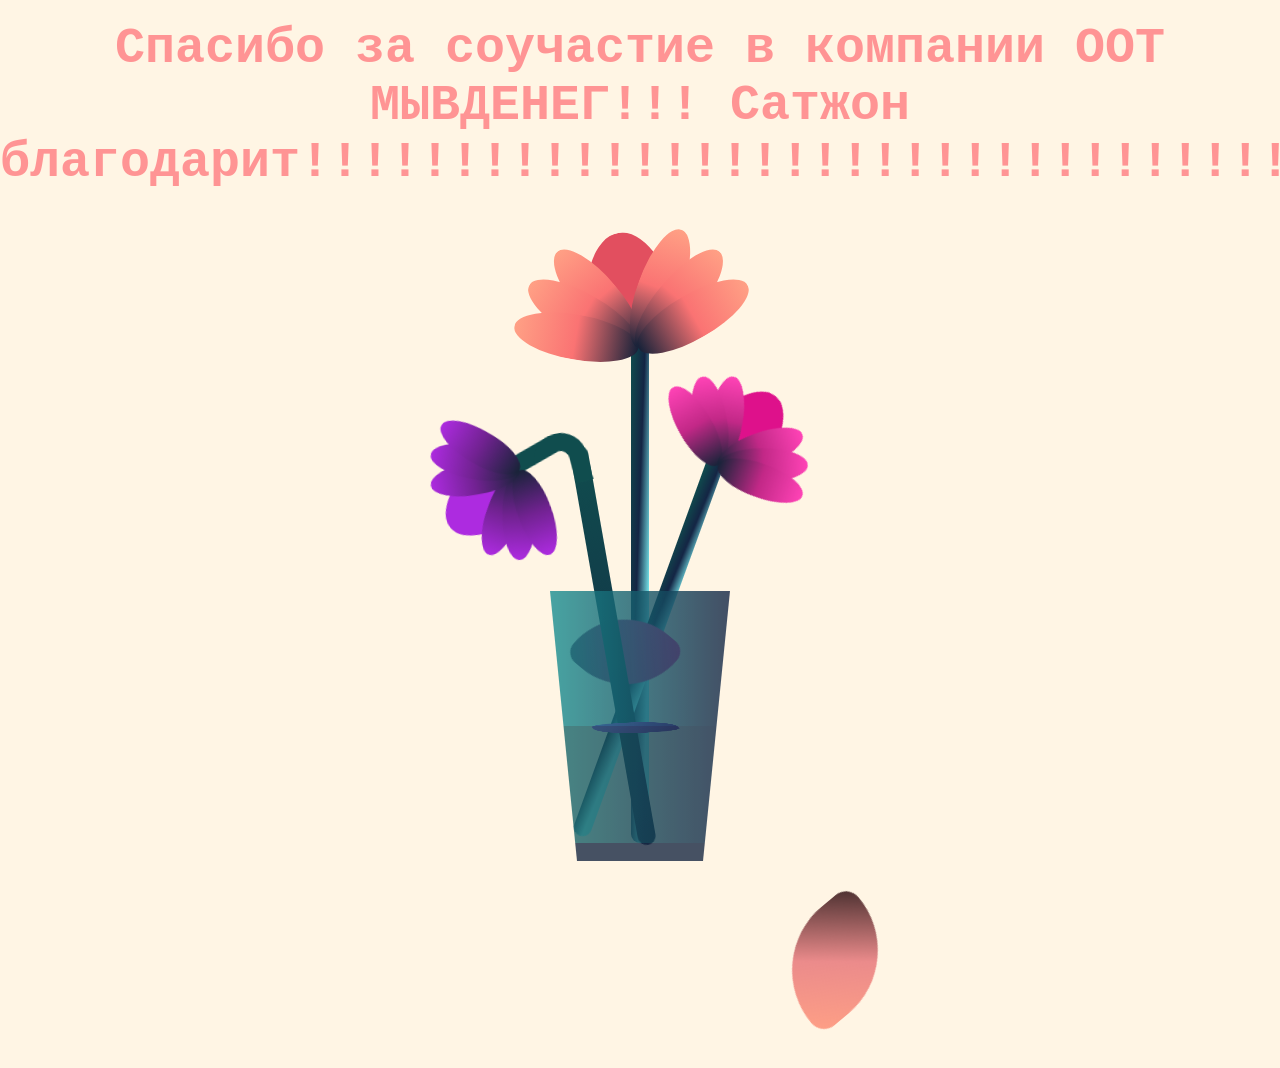
==== lastpage.html @ 5491c105 "first commit" ====
<!DOCTYPE html>
<html lang="en">
	<head>
		<meta charset="UTF-8" />
		<meta name="viewport" content="width=device-width, initial-scale=1.0" />
		<title>Document</title>
		<link rel="stylesheet" href="css/flower.css" />
	</head>
	<body>
		<div id="thankyou">
			<b>Спасибо за соучастие в компании ООТ МЫВДЕНЕГ!!!</b>
			<b>Сатжон благодарит!!!!!!!!!!!!!!!!!!!!!!!!!!!!!!!!!!!!!!!!!!!!!!!!!!!!!</b>
		</div>
		<div class="flower">
			<div class="f-wrapper">
				<div class="flower__line"></div>
				<div class="f">
					<div class="flower__leaf flower__leaf--1"></div>
					<div class="flower__leaf flower__leaf--2"></div>
					<div class="flower__leaf flower__leaf--3"></div>
					<div class="flower__leaf flower__leaf--4"></div>
					<div class="flower__leaf flower__leaf--5"></div>
					<div class="flower__leaf flower__leaf--6"></div>
					<div class="flower__leaf flower__leaf--7"></div>
					<div class="flower__leaf flower__leaf--8 flower__fall-down--yellow"></div>
				</div>
			</div>

			<div class="f-wrapper f-wrapper--2">
				<div class="flower__line"></div>
				<div class="f">
					<div class="flower__leaf flower__leaf--1"></div>
					<div class="flower__leaf flower__leaf--2"></div>
					<div class="flower__leaf flower__leaf--3"></div>
					<div class="flower__leaf flower__leaf--4"></div>
					<div class="flower__leaf flower__leaf--5"></div>
					<div class="flower__leaf flower__leaf--6"></div>
					<div class="flower__leaf flower__leaf--7"></div>
					<div class="flower__leaf flower__leaf--8 flower__fall-down--pink"></div>
				</div>
			</div>

			<div class="f-wrapper f-wrapper--3">
				<div class="flower__line"></div>
				<div class="f">
					<div class="flower__leaf flower__leaf--1"></div>
					<div class="flower__leaf flower__leaf--2"></div>
					<div class="flower__leaf flower__leaf--3"></div>
					<div class="flower__leaf flower__leaf--4"></div>
					<div class="flower__leaf flower__leaf--5"></div>
					<div class="flower__leaf flower__leaf--6"></div>
					<div class="flower__leaf flower__leaf--7"></div>
					<div class="flower__leaf flower__leaf--8 flower__fall-down--purple"></div>
				</div>
			</div>
			<div class="flower__glass"></div>
		</div>
	</body>
</html>
---- css/flower.css ----
*,
*::after,
*::before{
    padding: 0;
    margin: 0;
    box-sizing: border-box;
}

:root{
    --color-bg: linear-gradient(to top,#010329,#000005);
    --color-glass:linear-gradient(to left,#142544,#1a9092);
    --color-water:linear-gradient(to left,#142544,#1b6d6e);
}

body{
    background-color: #FFF5E4;
    min-height: 100vh;
    display: flex;
    flex-direction: column; /* Change the direction to column */
    align-items: center;
    justify-content: flex-start; /* Align items to the start of the container */
    overflow: hidden;
	color: #FF9494;
	font-family: courier;
}

#thankyou {
    width: 100%; /* Ensure it spans the full width */
    text-align: center; /* Keep the text centered */
    margin-top: 20px; /* Add some space at the top */
    z-index: 1000; /* Ensure it's above other elements if needed */
    position: relative; /* Adjust based on layout needs */
	margin-bottom: 400px;
	font-size: 50px;
}

.flower{
    position: relative;
}

.flower__glass{
    width:20vmin;
    height: 30vmin;
    background-image: var(--color-glass);
    clip-path: polygon(0 0, 100% 0, 85% 100%, 15% 100%);
    opacity: .8;
    position: relative;
}

.flower__glass::after{
    content: '';
    position: absolute;
    bottom: 0;
    left: 0;
    background-color: #182843;
    width: 100%;
    height: 2vmin;
}

.flower__glass::before{
    content: '';
    position: absolute;
    bottom: 0;
    left: 0;
    background-image: var(--color-water);
    width: 100%;
    height: 15vmin;
}

.f-wrapper{
    position: absolute;
    left: 45%;
    bottom: 2vmin;
}

.f-wrapper--2{
    left: 50%;
    bottom: 5%;
    transform-origin: 10% left;
    transform: rotate(20deg);
}

.f-wrapper--3{
    left: 30%;
    bottom: 5%;
    transform-origin: 10% left;
    transform: rotate(-10deg);
}

.f-wrapper--3 .flower__line{
    height: 45vmin;
    position: relative;
}

.f-wrapper--3 .flower__line::after{
    content: '';
    position: absolute;
    left:0;
    top: 0;
    width: 6vmin;
    height: 6vmin;
    transform: translate(-69%,-30%) rotate(-5deg);
    border-radius:10vmin 10vmin 0 0;
    border: 2vmin solid  #104d4e;
    border-bottom: transparent;
    border-left: transparent;
}

.f-wrapper--3 .flower__line::before{
    content: '';
    position: absolute;
    left:-40%;
    top: -1%;
    width: 6vmin;
    height: 2vmin;
    transform-origin: right;
    transform: translate(-100%,-80%) rotate(-20deg);
    background-color: #104d4e;
    border-radius: 2vmin;
}

.f-wrapper--3 .flower__line{
    background-image: linear-gradient(to top,#142544,#104d4e);
}


.f-wrapper--2 .flower__line{
    height: 45vmin;
}

.f-wrapper--2 .f{
    transform: translateX(-50%) rotate(20deg);
}

.f-wrapper--3 .f{
    transform: translate(-350%,-50%) rotate(-120deg);
}

.f-wrapper--2 .flower__leaf:not(:first-child){
    width: 3.8vmin;
    height: 10vmin;
    background-image: linear-gradient(to bottom, #ff43b6 ,#c22887, #1a233a 99%);
}

.f-wrapper--3 .flower__leaf:not(:first-child){
    width: 3.8vmin;
    height: 10vmin;
    background-image: linear-gradient(to bottom, #ad2be0 ,#712291, #1a233a 99%);
}

.f-wrapper--3 .flower__leaf--1{
    width: 8vmin;
    height: 10vmin;
    bottom: 2vmin;
    background-color: #ad2be0;
}

.f-wrapper--2 .flower__leaf--1{
    width: 8vmin;
    height: 10vmin;
    bottom: 2vmin;
    background-color: #de118b;
}

.f-wrapper--2 .f .flower__leaf--8{
    width: 10vmin;
    height: 9vmin;
    bottom: 3vmin;
    left: -30%;
    transform: rotate(-50deg);
    background-image: linear-gradient(to left bottom, #ff43b6 ,#4d1337);;
}

.f-wrapper--3 .f .flower__leaf--8{
    width: 10vmin;
    height: 9vmin;
    left: -10% !important;
    background-image: linear-gradient(to left bottom, #ad2be0 ,#712291);;
}

.flower__line{
    width: 2vmin;
    height: 56vmin;
    background-image: linear-gradient(to left top,#82fdff 20%,#142544,#104d4e);
    border-radius: 4vmin;
}

.f{
    position: absolute;
    top: 1vmin;
    left: 50%;
    transform: translateX(-50%) rotate(-10deg);
    width: 2vmin;
    height: 2vmin;
}


.flower__leaf{
    position: absolute;
    left: 50%;
    bottom: 2vmin;
    transform: translateX(-50%);
    width: 5vmin;
    height: 14vmin;
    background-image: linear-gradient(to bottom, #ffa085 ,#fa7373, #1a233a 99%);

    clip-path: ellipse(50% 50% at 50% 50%);
    transform-origin: center bottom;
    animation: open-flower 2s 1s backwards;
}

.flower__leaf--1{
    width: 10vmin;
    height: 12vmin;
    bottom: 3vmin;
    border-radius: 50% 50% 50% 50% / 80% 80% 20% 20%;
    background-color: #e24f5f;
    background-image: none;
    animation: open-flowe--middle  1.4s 1s backwards;
}

.flower__leaf--2{
    transform: translateX(-50%) rotate(-30deg);
}
.flower__leaf--3{
    transform: translateX(-50%) rotate(-50deg);
}
.flower__leaf--4{
    transform: translateX(-50%) rotate(-70deg);
}

.flower__leaf--5{
    transform: translateX(-50%) rotate(30deg);
}

.flower__leaf--6{
    transform: translateX(-50%) rotate(50deg);
}

.flower__leaf--7{
    transform: translateX(-50%) rotate(70deg);
}

.flower__leaf--8{
    width: 13vmin;
    height: 11vmin;
    bottom: 6vmin;
    left: -30%;
    border-radius: none;
    clip-path: none;
    border-radius: 10vmin 2vmin 10vmin 2vmin;
    transform: rotate(-55deg);
    background-image: linear-gradient(to left bottom, #ffa085 ,#eb8b8b,#492f2f 98%);
}

.flower__fall-down--yellow{
    animation: flower-fall-down-yellow  8s 1.2s linear forwards;
}

.flower__fall-down--pink{
    animation: flower-fall-down-pink  5s 1.2s linear forwards;
}

.flower__fall-down--purple{
    bottom: 4vmin;
    animation:flower-fall-down-purple  6s 1.2s linear forwards, flower-falling 6s 7.2s linear infinite;
}


@keyframes open-flower{
        0%{
            transform:  translateX(-50%) rotate(0);
        }
}

@keyframes open-flowe--middle {
    0%{
        opacity: 0;
        transform: translateX(-50%) scale(0);
    }
}

@keyframes flower-fall-down-pink {

    0%{
        transform: rotate(-55deg);
    }

    50%{
        transform: rotateX(-100deg);
    }

    100%{
        transform:translate(2vmin,28vmin);
    }

}

@keyframes flower-fall-down-yellow {

    0%{
        transform: rotate(-55deg);
    }

    50%{
        bottom: 3vmin;
        transform: rotateX(-100deg);
    }

    100%{
        transform:translate(2vmin,70vmin) rotate(150deg);
    }

}

@keyframes flower-fall-down-purple {

    0%{
        transform: rotate(-50deg);
    }

    25%{
        bottom: 1vmin ;
        transform: rotateX(-100deg);
        perspective: 0px;
    }

    50%{
        perspective: 0px;
        transform:translate(-30vmin,2vmin) rotate(90deg);
    }

    75%{
        perspective: 0px;
        transform:translate(-34vmin,-2vmin);
    }

    100%{
        transform-origin: center;
        transform:translate(-34vmin,-2vmin) rotateY(-80deg) rotateX(35deg);
    }

}

@keyframes flower-falling {
    0%,100%{
        transform-origin: center;
        transform:translate(-34vmin,-2vmin) rotateY(-80deg) rotateX(35deg);
    }

    25%{
        transform-origin: center;
        transform:translate(-34.4vmin,-2vmin) rotateY(-84deg) rotateX(35deg);
    }

    50%{
        transform-origin: center;
        transform:translate(-32vmin,-4.2vmin) rotateY(-80deg) rotateX(35deg);
    }

    75%{
        transform-origin: center;
        transform:translate(-36vmin,1.1vmin) rotateY(-80deg) rotateX(35deg);
    }
}
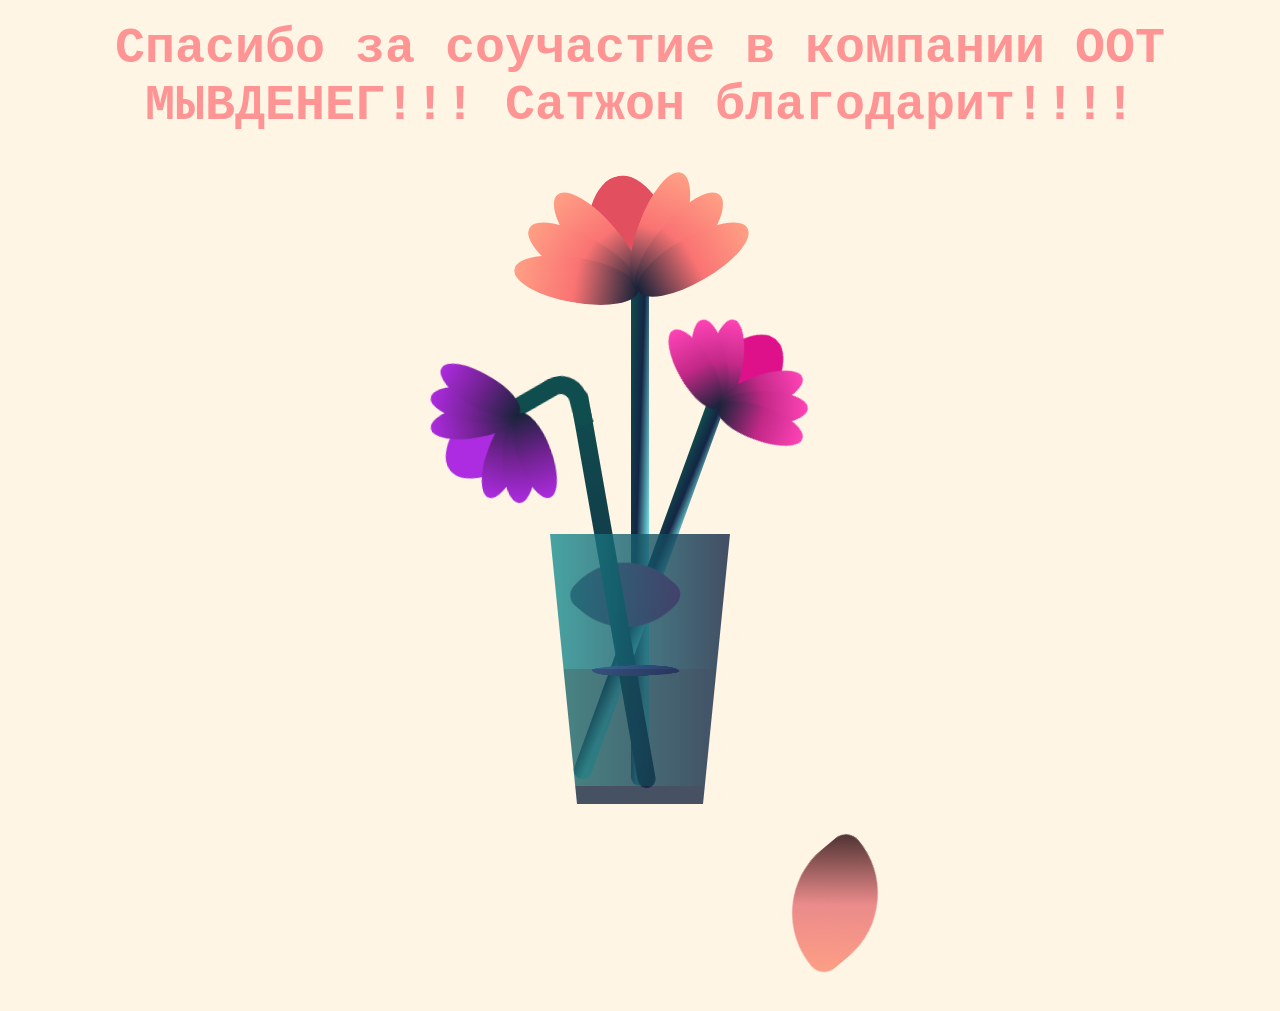
==== commit 5b29c821: "second commit" ====
--- a/lastpage.html
+++ b/lastpage.html
@@ -9,7 +9,7 @@
 	<body>
 		<div id="thankyou">
 			<b>Спасибо за соучастие в компании ООТ МЫВДЕНЕГ!!!</b>
-			<b>Сатжон благодарит!!!!!!!!!!!!!!!!!!!!!!!!!!!!!!!!!!!!!!!!!!!!!!!!!!!!!</b>
+			<b>Сатжон благодарит!!!!</b>
 		</div>
 		<div class="flower">
 			<div class="f-wrapper">
